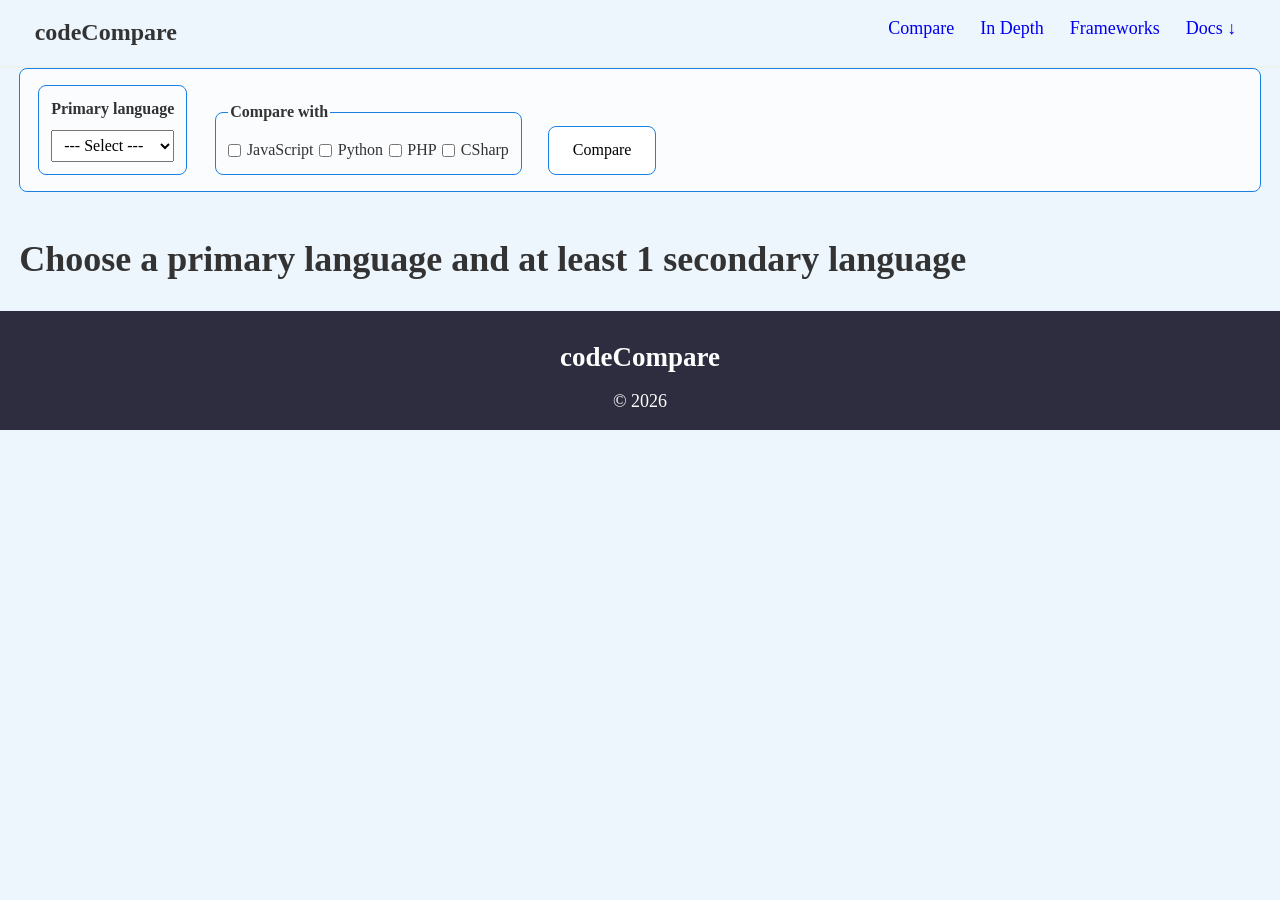
==== index.html @ c350558b "remove HTML notes, edit compare link in .md files" ====
<!DOCTYPE html>
<html lang="en">

<head>
  <meta charset="UTF-8">
  <meta name="viewport" content="width=device-width, initial-scale=1.0">
  <title>Code Compare</title>
  <link rel="stylesheet" href="./css/prism.css">
  <link rel="stylesheet" href="./css/style.css">
</head>

<body>
  <header>
    <div class="wrapper header-flex">
      <div class="logo">codeCompare</div>
      <nav>
        <ul class="main-nav">
          <li class="nav-item"><a href="./index.html">Compare</a></li>
          <li class="nav-item"><a href="./details.html">In Depth</a></li>
          <li class="nav-item"><a href="./frameworks.html">Frameworks</a></li>
          <li class="nav-item" id="docs-nav"><a href="#">Docs ↓</a>
            <ul class="sub-nav">
              <li class="sub-nav-item"><a href="./docs/language.example.md">Example</a></li>
              <li class="sub-nav-item"><a href="./docs/csharp.md">CSharp</a></li>
              <li class="sub-nav-item"><a href="./docs/javascript.md">JavaScript</a></li>
              <li class="sub-nav-item"><a href="./docs/python.md">Python</a></li>
            </ul>
          </li>
        </ul>
      </nav>
    </div>
  </header>

  <main class="wrapper">
    <!-- LANGUAGE SELECTION FORM -->
    <form class="language-form" id="languageForm">
      <fieldset class="form-group select">
        <label for="primaryLang" class="primary-lang">Primary language</label>
        <select id="primaryLang" name="primaryLang" required>
          <option value="">--- Select ---</option>
          <option value="javascript">JavaScript</option>
          <option value="python">Python</option>
          <option value="php">PHP</option>
          <option value="csharp">CSharp</option>
          <!-- <option value="dart">Dart</option> -->
        </select>
      </fieldset>

      <fieldset class="form-group check">
        <legend>Compare with</legend>

        <input type="checkbox" name="secondaryLang" value="javascript" id="javascript">
        <label for="javascript" class="checkbox">JavaScript</label>

        <input type="checkbox" name="secondaryLang" value="python" id="python">
        <label for="python" class="checkbox">Python</label>

        <input type="checkbox" name="secondaryLang" value="php" id="php">
        <label for="php" class="checkbox">PHP</label>

        <input type="checkbox" name="secondaryLang" value="csharp" id="csharp">
        <label for="csharp" class="checkbox">CSharp</label>

        <!-- <input type="checkbox" name="secondaryLang" value="dart" id="dart">
        <label for="dart" class="checkbox">Dart</label> -->
      </fieldset>

      <button type="submit" class="btn-submit">Compare</button>
    </form>

    <h1 id="heading"></h1>

    <!-- ol > li elements sections -->
    <section id="vars"></section>
    <section id="numbers"></section>
    <section id="strings"></section>
    <section id="arrays"></section>
    <section id="objects"></section>

    <!-- pre elements sections -->
    <section id="conditionals"></section>
    <section id="loops"></section>
    <section id="functions"></section>
    <section id="classes"></section>

  </main>

  <footer>
    <div class="wrapper">
      <h2>codeCompare</h2>
      <p>&copy; 2026</p>
    </div>
  </footer>

  <script src="./js/global.js"></script>
  <script src="./js/data/indexListEls.js"></script>
  <script src="./js/data/indexPreEls.js"></script>
  <script src="./js/index.js"></script>
  <script src="./js/prism.js"></script>
</body>

</html>
---- css/style.css ----
/* 
  1. Resets, :root, and @font-face 
  2. Global styles
  3. ???
  4. Mobile first media queries
*/

/* 1. Resets, :root, and @font-face  */
*,
*::before,
*::after {
  box-sizing: border-box;
}

/* * {
  outline: 1px solid red;
} */

html {
  scroll-behavior: smooth;
}

blockquote,
figure,
h1,
h2,
h3,
h4,
p {
  margin: 0;
}

ul {
  margin: 0;
  padding: 0;
}

img {
  max-width: 100%;
}

button,
input,
optgroup,
select,
textarea {
  font: inherit;
  margin: 0;
}

:root {
  --white: #fff;
  --dark-gray: #222;
  --text: #333;
  --primary: hsl(146deg 40% 37%);
  --primary-hi-lite: hsl(145deg 70% 35%);
  --primary-dark-1: hsl(146deg 29% 30%);
  --primary-dark-2: hsl(146deg 20% 20%);
  --primary-dark-3: hsl(146deg 15% 15%);
  --primary-muted-1: hsl(146deg 20% 60%);
  --primary-muted-2: hsl(146deg 20% 80%);
  --primary-muted-3: hsl(146deg 15% 94%);
  --accent: hsl(43deg 63% 47%);
  --accent-3: hsl(43deg 75% 55%);
  --accent-5: hsl(43deg 100% 55%);
  --link-hover: hsl(43deg 97% 30%);
  --red: #af0000;
}

/* 2. Global styles */
body {
  margin: 0;
  font-size: 1.125rem;
  color: var(--text);
  font-weight: 400;
  line-height: 1.4;
  background-color: hsl(210, 80%, 96%);
}

/* main {

} */

h1,
h2,
h3 {
  font-optical-sizing: auto;
  line-height: 1.1;
  color: var(--text);
}

::selection {
  color: var(--white);
  background-color: var(--primary-dark-2);
}

/* Header, headings, container */
header {
  padding: 1rem;
  border-bottom: 2px solid var(--primary-muted-3);
}

.logo {
  font-weight: 700;
  font-size: 1.5rem;
}

h1 {
  font-weight: 600;
  margin: 3rem 0 2rem;
}

h2,
h3 {
  font-weight: 600;
}

h3 {
  font-size: 1.5rem;
  margin: 1rem 0 0.75rem;
}

code,
kbd,
pre,
samp {
  font-family: ui-monospace, 'Courier New', Courier, 'Lucida Console', Consolas, Monaco, 'Lucida Sans Typewriter', monospace;
  font-size: 1em;
}

code,
pre {
  font-weight: 600;
  color: #444;
  font-size: 1.125rem;
}

footer {
  background-color: #2d2d3f;
  color: #ffffff;
  text-align: center;
  margin-top: 2rem;
  padding: 2rem 0 1rem;
}
footer h2 {
  margin-bottom: 1rem;
  color: #fff;
}

/*  
code {
  color: #fefefe;
  background-color: #444;
  padding: 0 0.25em;
}
*/

ol,
.primary ul,
.secondary ul {
  padding: 0 0.5rem 0 1rem;
  margin-top: 0.5rem;
}

/* Components */
.wrapper {
  width: 97%;
  margin: 0 auto;
}

.header-flex {
  display: flex;
  justify-content: space-between;
}

.main-nav {
  display: flex;
  list-style: none;
  gap: 0.5rem;
}

.nav-item > a {
  text-decoration: none;
  border: 1px solid transparent;
  padding: 0.25rem 0.5rem;
  transition: border 300ms ease;
}

.nav-item > a:hover {
  border: 1px solid rgb(26, 26, 155);
}

.sub-nav {
  display: none;
  position: absolute;
  top: 100%;
  left: 0;
  list-style: none;
  margin: 0;
  padding: 0.5rem 0 0.5rem 0.5rem;
  background: #fbfdfe;
  border: 1px solid #d0d7df;
  min-width: 150px;
  z-index: 1000;
}

.sub-nav-item > a {
  text-decoration: none;
  border: 1px solid transparent;
  transition: border 300ms ease;
  padding: 0.25em;

  &:hover {
    border: 1px solid rgb(26, 26, 155);
  }
}

#docs-nav {
  position: relative;
}

#docs-nav.open .sub-nav {
  display: block;
}

.grid-2,
.grid-3,
.grid-4 {
  display: grid;
  gap: 1rem;
  margin-bottom: 1rem;
}

.grid-2 {
  grid-template-columns: 1fr 1fr;
}

.grid-3 {
  grid-template-columns: 1fr 1fr 1fr;
}

.grid-4 {
  grid-template-columns: 1fr 1fr 1fr 1fr;
}

.grid-2>*,
.grid-3>*,
.grid-4>* {
  border: 1px solid #888;
  padding: 1rem;
}

.primary,
.secondary {
  background-color: hsl(210, 80%, 99%);
}

/* Home page form */
.language-form, .frameworks-form {
  display: flex;
  align-items: flex-end;
  gap: 1.5rem;

  padding: 1rem;
  background: hsl(210 40% 99%);
  border-radius: 0.5rem;

  font-size: 1rem;
  border: 1px solid hsl(210, 80%, 50%);
}

fieldset {
  border: 1px solid hsl(210, 80%, 50%);
  border-radius: 0.5em;
  padding: 0.75em;
}

.select {
  display: flex;
  flex-direction: column;
  gap: 0.35rem;
}

.check {
  display: flex;
  gap: 0.35rem;
}

.form-group legend,
.primary-lang {
  font-weight: 600;
  margin-bottom: 0.25rem;
}

select {
  padding: 0.35rem 0.5rem;
  font-size: inherit;
}

.checkbox {
  display: flex;
  align-items: center;
  gap: 0.35rem;
  font-weight: 400;
}

button {
  padding: 0.75rem 1.5rem;
  font-size: inherit;
  cursor: pointer;
  background-color: white;
  border-radius: 0.5em;
  border: 1px solid hsl(210, 80%, 50%);
  transition: background-color 300ms ease, border 300ms ease;

  &:hover {
    background-color: hsl(210, 80%, 90%);
    border: 1px solid transparent
  }
}

button:disabled {
  opacity: 0.5;
  cursor: not-allowed;
}

.red {
  color: red;
}

h3 > code.heading {
  font-size: 1.25rem;
}

#methods option:first-child {
  font-weight: bold;
  color: #555;
}
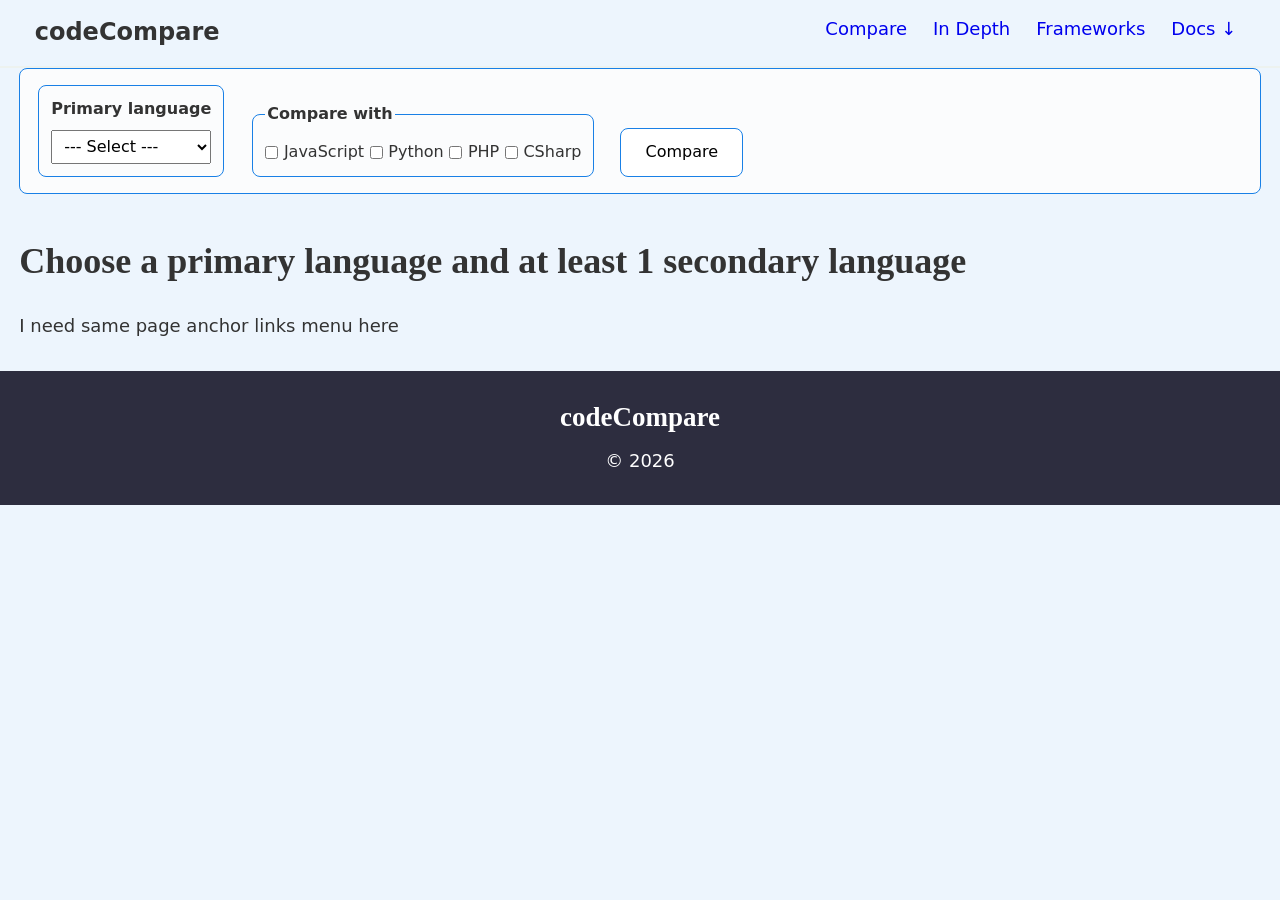
==== commit 8a6bf629: "fix pre tag styles, edit detailePre variable" ====
--- a/index.html
+++ b/index.html
@@ -69,6 +69,7 @@
     </form>
 
     <h1 id="heading"></h1>
+    <p>I need same page anchor links menu here</p>
 
     <!-- ol > li elements sections -->
     <section id="vars"></section>
--- a/css/style.css
+++ b/css/style.css
@@ -71,6 +71,7 @@
 body {
   margin: 0;
   font-size: 1.125rem;
+  font-family: system-ui, -apple-system, BlinkMacSystemFont, 'Segoe UI', Roboto, Oxygen, Ubuntu, Cantarell, 'Open Sans', 'Helvetica Neue', sans-serif;
   color: var(--text);
   font-weight: 400;
   line-height: 1.4;
@@ -87,6 +88,12 @@
   font-optical-sizing: auto;
   line-height: 1.1;
   color: var(--text);
+  font-family: ui-serif, Georgia, Cambria, 'Times New Roman', Times, serif;
+}
+
+p {
+  line-height: 1.4;
+  margin-bottom: 1rem;
 }
 
 ::selection {
@@ -110,12 +117,12 @@
   margin: 3rem 0 2rem;
 }
 
-h2,
+h2 {
+  font-weight: 600;
+}
+
 h3 {
-  font-weight: 600;
-}
-
-h3 {
+  font-weight: 500;
   font-size: 1.5rem;
   margin: 1rem 0 0.75rem;
 }
@@ -135,6 +142,15 @@
   font-size: 1.125rem;
 }
 
+pre {
+  max-width: 100%;
+  overflow-x: auto;
+}
+
+pre code {
+  white-space: pre;
+}
+
 footer {
   background-color: #2d2d3f;
   color: #ffffff;
@@ -243,11 +259,12 @@
   grid-template-columns: 1fr 1fr 1fr 1fr;
 }
 
-.grid-2>*,
-.grid-3>*,
-.grid-4>* {
+.grid-2 > *,
+.grid-3 > *,
+.grid-4 > * {
   border: 1px solid #888;
   padding: 1rem;
+  min-width: 0;
 }
 
 .primary,
@@ -328,9 +345,13 @@
   color: red;
 }
 
-h3 > code.heading {
+h3 > code.keywords {
   font-size: 1.25rem;
 }
+
+.primary > h3, .secondary > h3 {
+  font-family: system-ui, -apple-system, BlinkMacSystemFont, 'Segoe UI', Roboto, Oxygen, Ubuntu, Cantarell, 'Open Sans', 'Helvetica Neue', sans-serif;
+} 
 
 #methods option:first-child {
   font-weight: bold;
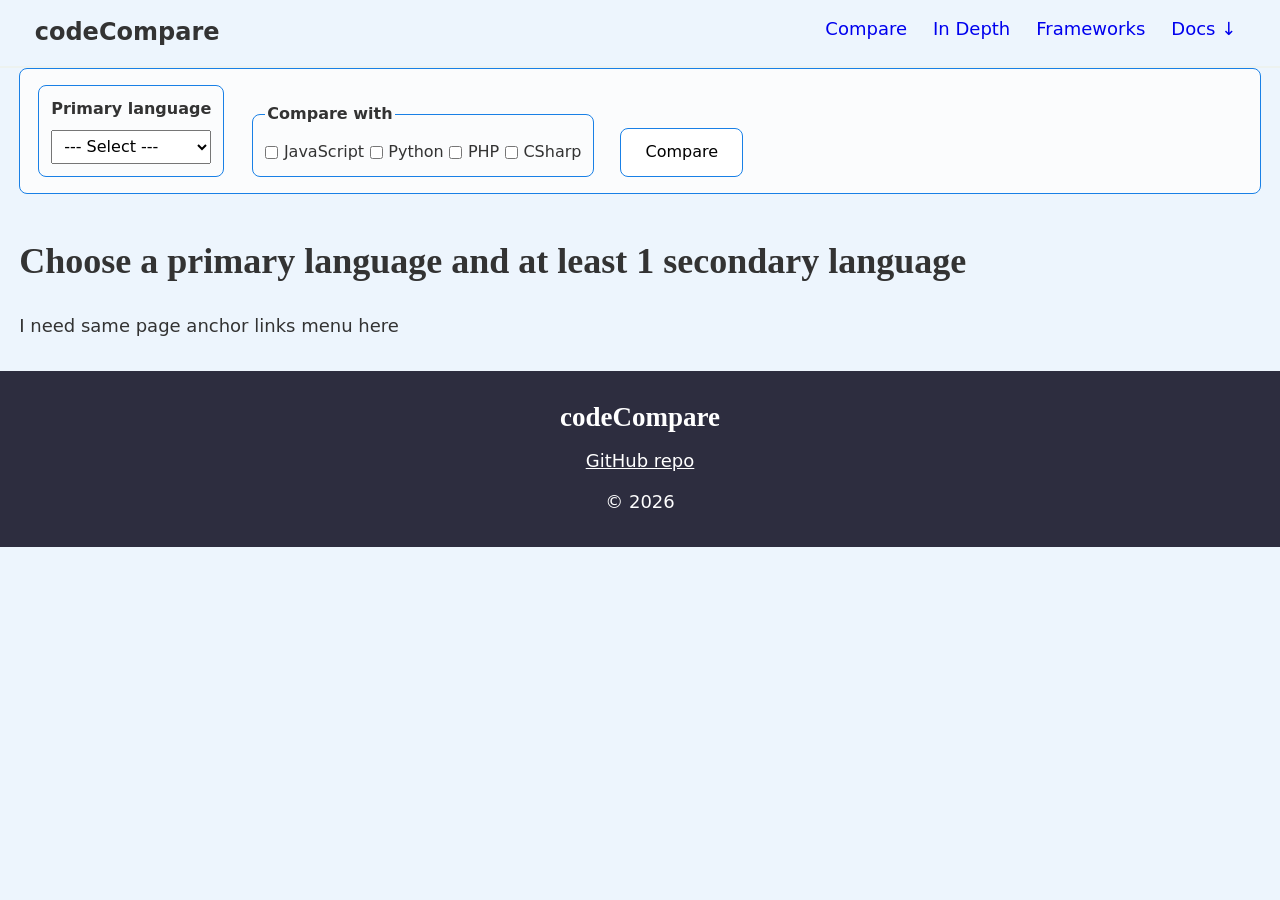
==== commit 7832e2bb: "add repo link in footer" ====
--- a/index.html
+++ b/index.html
@@ -89,6 +89,8 @@
   <footer>
     <div class="wrapper">
       <h2>codeCompare</h2>
+      <!-- format this better later: -->
+      <p><a href="https://github.com/Kernix13/codeCompare" target="_blank">GitHub repo</a></p>
       <p>&copy; 2026</p>
     </div>
   </footer>
--- a/css/style.css
+++ b/css/style.css
@@ -163,6 +163,10 @@
   color: #fff;
 }
 
+footer a {
+  color: #fff;
+}
+
 /*  
 code {
   color: #fefefe;
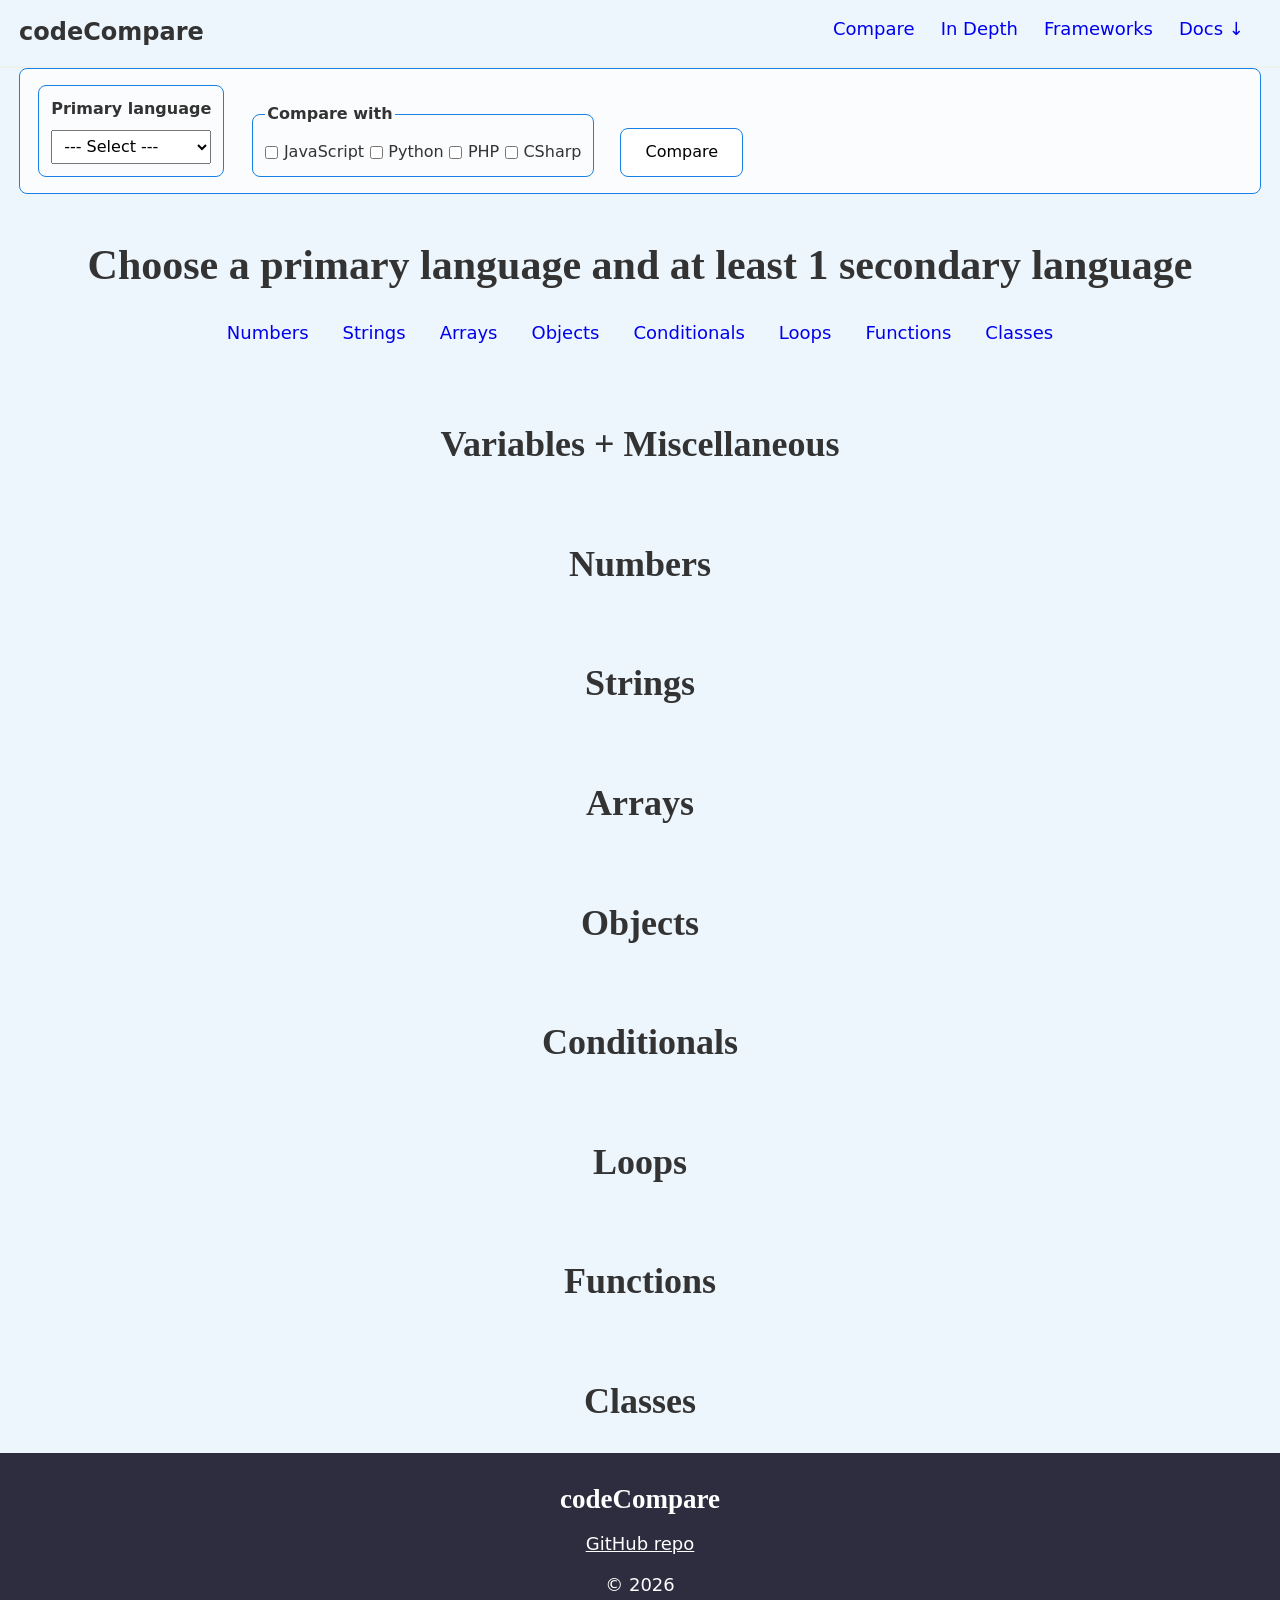
==== commit 9fa3c1b0: "add index anchor nav, headings, sticky nav" ====
--- a/index.html
+++ b/index.html
@@ -23,6 +23,7 @@
               <li class="sub-nav-item"><a href="./docs/language.example.md">Example</a></li>
               <li class="sub-nav-item"><a href="./docs/csharp.md">CSharp</a></li>
               <li class="sub-nav-item"><a href="./docs/javascript.md">JavaScript</a></li>
+              <li class="sub-nav-item"><a href="./docs/react.md">React</a></li>
               <li class="sub-nav-item"><a href="./docs/python.md">Python</a></li>
             </ul>
           </li>
@@ -69,19 +70,44 @@
     </form>
 
     <h1 id="heading"></h1>
-    <p>I need same page anchor links menu here</p>
+    <ul class="section-nav">
+      <li class="nav-item"><a href="#numbers-title">Numbers</a></li>
+      <li class="nav-item"><a href="#strings-title">Strings</a></li>
+      <li class="nav-item"><a href="#arrays-title">Arrays</a></li>
+      <li class="nav-item"><a href="#objects-title">Objects</a></li>
+      <li class="nav-item"><a href="#conditionals-title">Conditionals</a></li>
+      <li class="nav-item"><a href="#loops-title">Loops</a></li>
+      <li class="nav-item"><a href="#functions-title">Functions</a></li>
+      <li class="nav-item"><a href="#classes-title">Classes</a></li>
+    </ul>
 
     <!-- ol > li elements sections -->
+    <h2 id="variables-title" class="section-title">Variables + Miscellaneous</h2>
     <section id="vars"></section>
+
+    <h2 id="numbers-title" class="section-title">Numbers</h2>
     <section id="numbers"></section>
+
+    <h2 id="strings-title" class="section-title">Strings</h2>
     <section id="strings"></section>
+
+    <h2 id="arrays-title" class="section-title">Arrays</h2>
     <section id="arrays"></section>
+
+    <h2 id="objects-title" class="section-title">Objects</h2>
     <section id="objects"></section>
 
     <!-- pre elements sections -->
+    <h2 id="conditionals-title" class="section-title">Conditionals</h2>
     <section id="conditionals"></section>
+
+    <h2 id="loops-title" class="section-title">Loops</h2>
     <section id="loops"></section>
+
+    <h2 id="functions-title" class="section-title">Functions</h2>
     <section id="functions"></section>
+
+    <h2 id="classes-title" class="section-title">Classes</h2>
     <section id="classes"></section>
 
   </main>
--- a/css/style.css
+++ b/css/style.css
@@ -103,8 +103,11 @@
 
 /* Header, headings, container */
 header {
-  padding: 1rem;
+  position: sticky;
+  top: 0;
+  padding: 1rem 0.5rem 1rem 0;
   border-bottom: 2px solid var(--primary-muted-3);
+  background-color: hsla(210, 80%, 96%, 0.9);
 }
 
 .logo {
@@ -114,7 +117,9 @@
 
 h1 {
   font-weight: 600;
+  font-size: 2.625rem;
   margin: 3rem 0 2rem;
+  text-align: center;
 }
 
 h2 {
@@ -220,8 +225,12 @@
   padding: 0.5rem 0 0.5rem 0.5rem;
   background: #fbfdfe;
   border: 1px solid #d0d7df;
-  min-width: 150px;
+  min-width: 100px;
   z-index: 1000;
+}
+
+.sub-nav-item {
+  font-size: 1rem;
 }
 
 .sub-nav-item > a {
@@ -241,6 +250,20 @@
 
 #docs-nav.open .sub-nav {
   display: block;
+}
+
+.section-nav {
+  display: flex;
+  list-style: none;
+  gap: 1rem;
+  justify-content: center;
+}
+
+.section-title {
+  margin: 1rem 0;
+  padding-top: 4rem;
+  text-align: center;
+  font-size: 2.25rem;
 }
 
 .grid-2,
